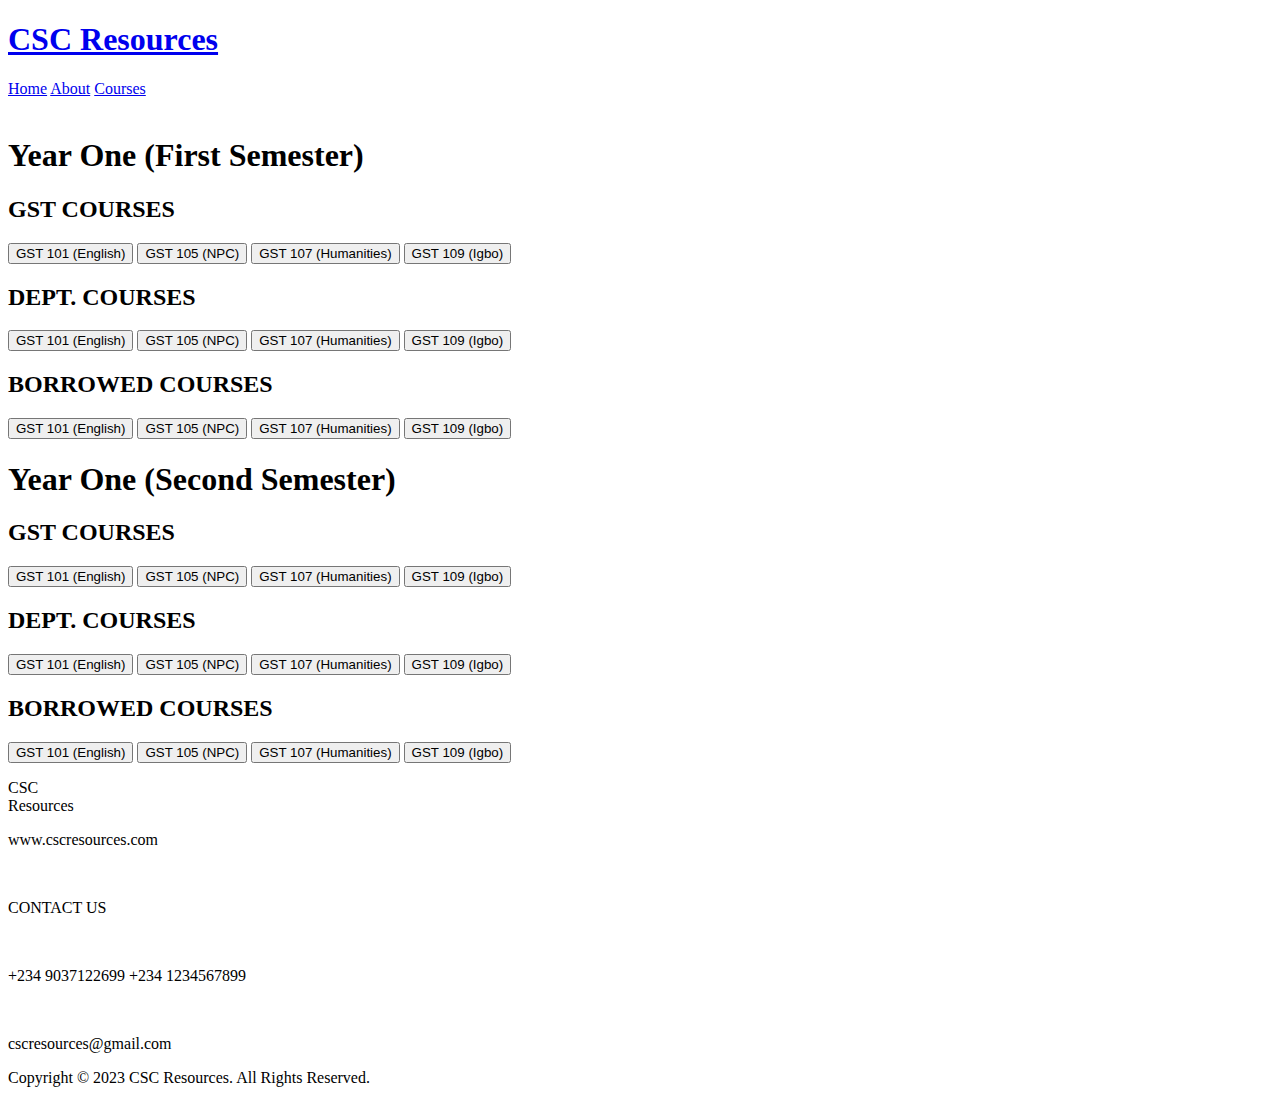
==== courses/year1.html @ 952d2955 "changed position of index.html" ====
<!DOCTYPE html>
<html lang="en">
<head>
    <meta charset="UTF-8">
    <meta name="viewport" content="width=device-width, initial-scale=1.0">
    <title>CSC RESOURCES</title>
    <link rel="stylesheet" href="year1.css">
    <link rel="preconnect" href="https://fonts.googleapis.com">
    <link rel="preconnect" href="https://fonts.gstatic.com" crossorigin>
    <link href="https://fonts.googleapis.com/css2?family=Montserrat:wght@500&family=PT+Serif+Caption:ital@1&family=Poppins:wght@100;300&display=swap" rel="stylesheet">
</head>
<body>
    <div class="container">
        <div class="container-1">
            
            <div class="navbar">
                <div class="logo">
                    <a href="index.html"><h1>CSC Resources</h1></a>
                </div>
    
                <nav>
                    <a href="../index.html">Home</a>
                    <a href="about.html">About</a>
                    <a href="#container-2">Courses</a>
                        
                    <div class="animation start-courses"></div>
                </nav>
            </div>
            <div class="circle">
                <img src="../images/group circle.png" alt="">
            </div>
        </div>

        <div id="container-2">
            <div class="card">
                <div class="top">
                    <h1>Year One (First Semester)</h1>
                    <div class="first">
                        <div class="gst">
                            <h2>GST COURSES</h2>
                            <a href="#"><button>GST 101 (English)</button></a>
                            <a href="#"><button>GST 105 (NPC)</button></a>
                            <a href="#"><button>GST 107 (Humanities)</button></a>
                            <a href="#"><button>GST 109 (Igbo)</button></a>
                        </div>
                        <div class="dept">
                            <h2>DEPT. COURSES</h2>
                            <a href="#"><button>GST 101 (English)</button></a>
                            <a href="#"><button>GST 105 (NPC)</button></a>
                            <a href="#"><button>GST 107 (Humanities)</button></a>
                            <a href="#"><button>GST 109 (Igbo)</button></a>
                        </div>
                        <div class="borrowed">
                            <h2>BORROWED COURSES</h2>
                            <a href="#"><button>GST 101 (English)</button></a>
                            <a href="#"><button>GST 105 (NPC)</button></a>
                            <a href="#"><button>GST 107 (Humanities)</button></a>
                            <a href="#"><button>GST 109 (Igbo)</button></a>
                        </div>
                    </div>
                </div>
                <div class="bottom">
                    <h1>Year One (Second Semester)</h1>
                    <div class="second">
                        <div class="gst">
                            <h2>GST COURSES</h2>
                            <a href="#"><button>GST 101 (English)</button></a>
                            <a href="#"><button>GST 105 (NPC)</button></a>
                            <a href="#"><button>GST 107 (Humanities)</button></a>
                            <a href="#"><button>GST 109 (Igbo)</button></a>
                        </div>
                        <div class="dept">
                            <h2>DEPT. COURSES</h2>
                            <a href="#"><button>GST 101 (English)</button></a>
                            <a href="#"><button>GST 105 (NPC)</button></a>
                            <a href="#"><button>GST 107 (Humanities)</button></a>
                            <a href="#"><button>GST 109 (Igbo)</button></a>
                        </div>
                        <div class="borrowed">
                            <h2>BORROWED COURSES</h2>
                            <a href="#"><button>GST 101 (English)</button></a>
                            <a href="#"><button>GST 105 (NPC)</button></a>
                            <a href="#"><button>GST 107 (Humanities)</button></a>
                            <a href="#"><button>GST 109 (Igbo)</button></a>
                        </div>
                    </div>
                </div>
            </div>
        </div>

        <footer>
            <div class="flex">
                <div class="first">
                    <p class="name">CSC <br> Resources</p>
                    <p>www.cscresources.com</p>
                </div>

                <div class="second">
                    <a href="#"><img src="../images/fb.png" alt=""></a>
                    <a href="#"><img src="../images/IG.png" alt=""></a>
                    <a href="#"><img src="../images/Twitter.png" alt=""></a>
                    <a href="#"><img src="../images/Youtube.png" alt=""></a>
                </div>

                <div class="third">
                    <p class="contact">CONTACT US</p>
                    <div class="phone">
                        <img src="../images/phone.png" alt="">
                        <p>+234 9037122699  +234 1234567899</p>
                    </div>
                    <div class="mail">
                        <img src="../images/mail.png" alt="">
                        <p>cscresources@gmail.com</p>
                    </div>
                </div>
            </div>

            <p class="copy">Copyright © 2023 CSC Resources. All Rights Reserved.</p>
        </footer>

    </div>    
            
</body>
</html>
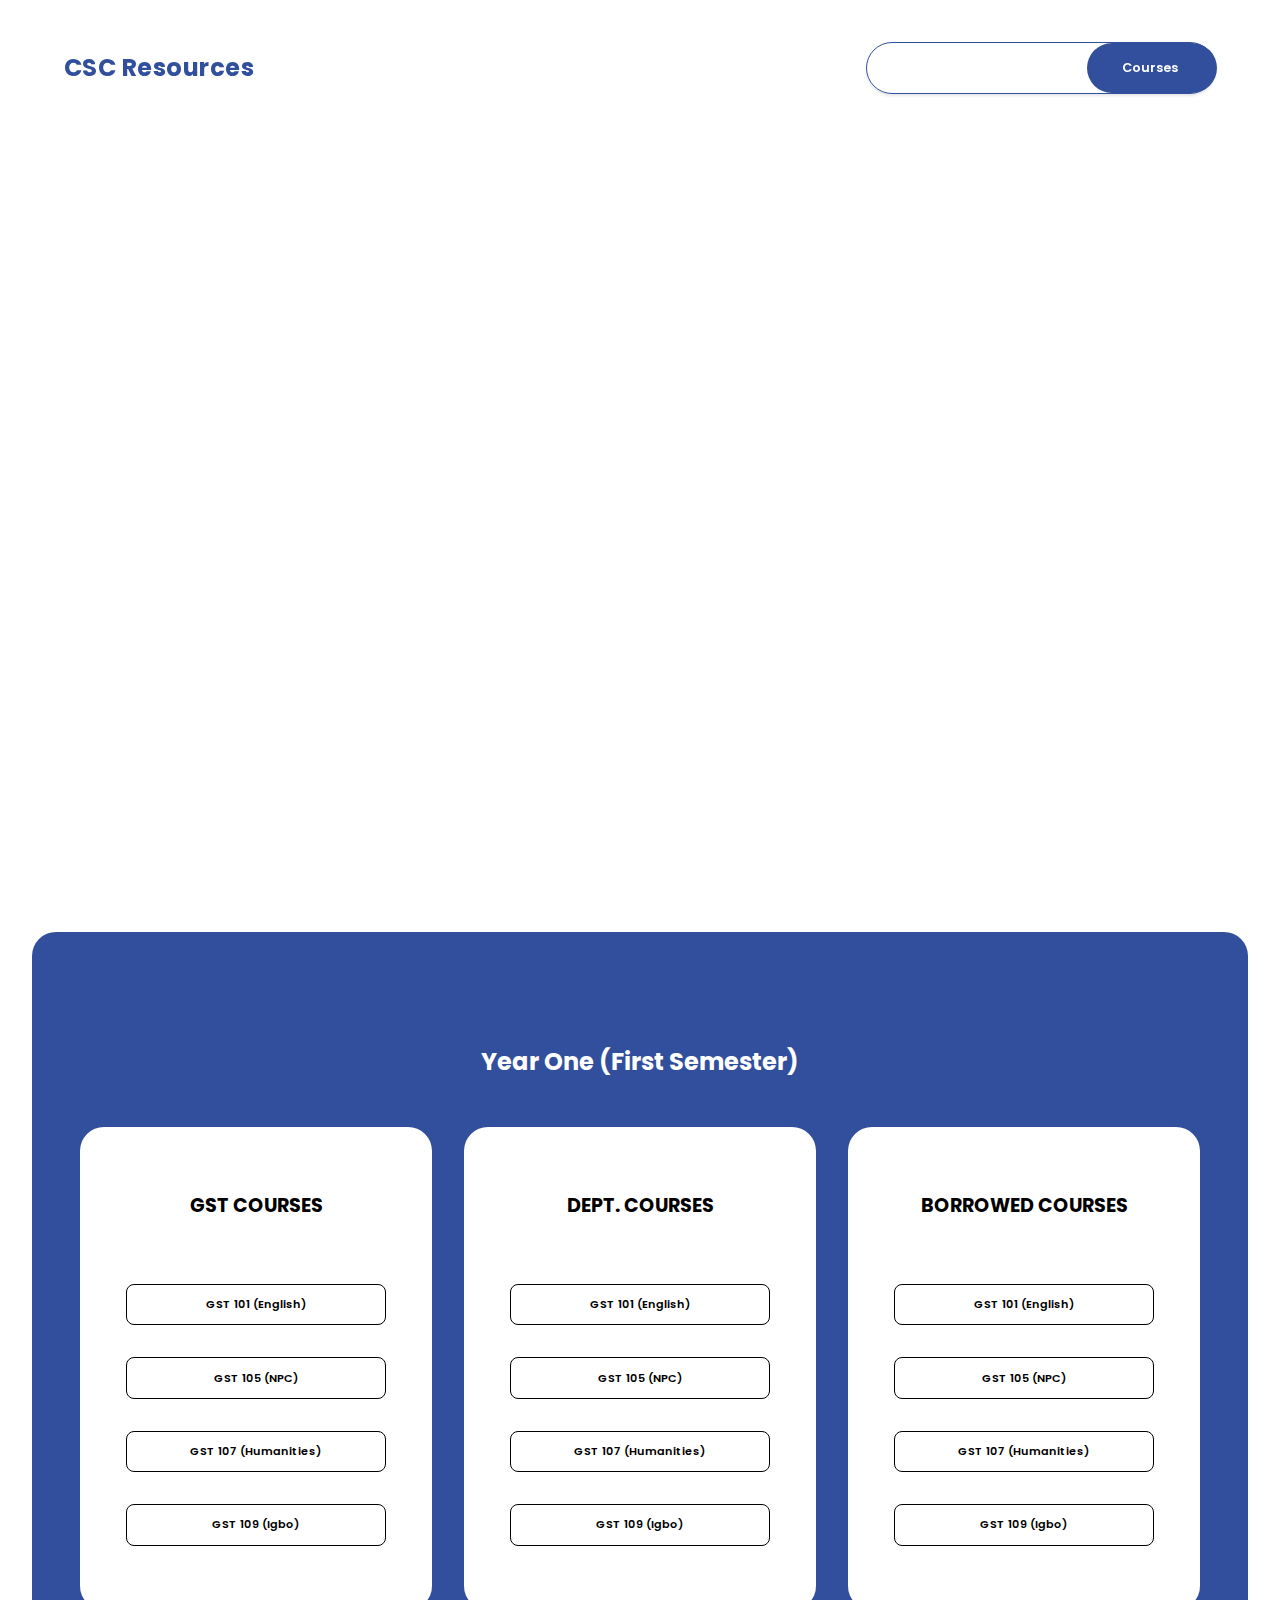
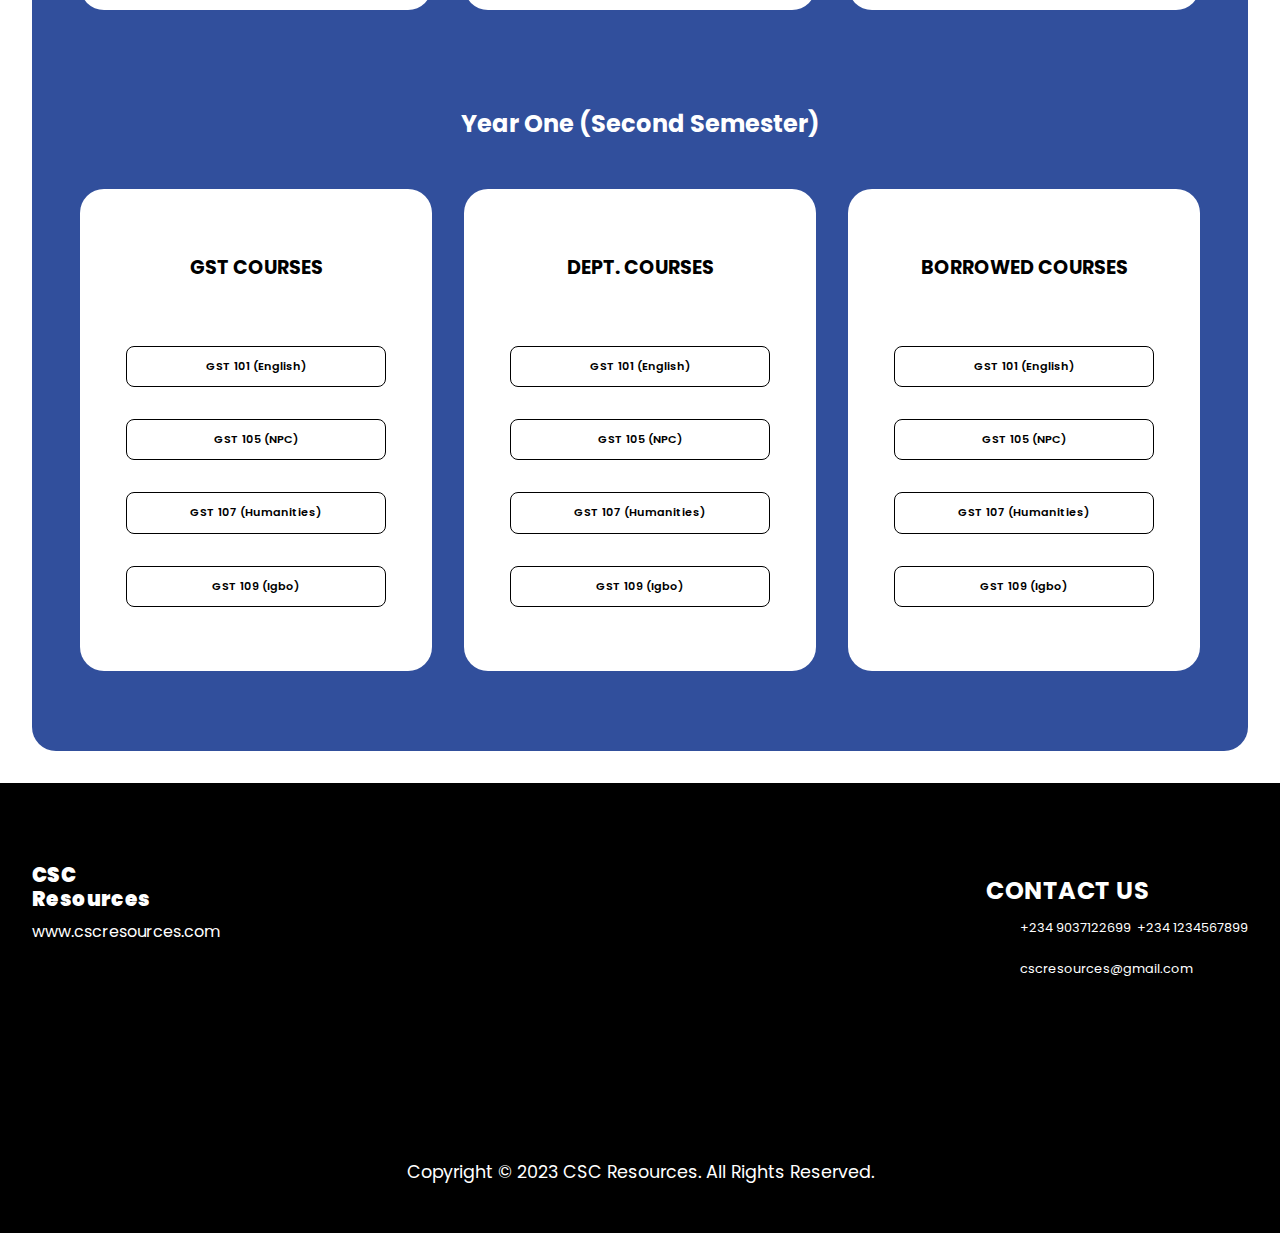
==== commit 441b8358: "made chnges in year1" ====
--- a/courses/year1.html
+++ b/courses/year1.html
@@ -106,7 +106,8 @@
                     <p class="contact">CONTACT US</p>
                     <div class="phone">
                         <img src="../images/phone.png" alt="">
-                        <p>+234 9037122699  +234 1234567899</p>
+                        <p>+234 9037122699</p><br>
+                        <p> +234 1234567899</p>
                     </div>
                     <div class="mail">
                         <img src="../images/mail.png" alt="">
--- a/courses/year1.css
+++ b/courses/year1.css
@@ -0,0 +1,513 @@
+* {
+    margin: 0;
+    padding: 0;
+    box-sizing: border-box;
+    text-decoration: none;
+    font-family: Poppins;
+    list-style: none;
+}
+
+.circle img {
+    position: relative;
+    right: 15rem;
+    width: 45rem;
+    height: 1/1;
+    z-index: 1;
+    display: none;
+}
+
+html {
+    scroll-behavior: smooth;
+}
+
+:root {
+    --primary-color: #fff;
+    --secondary-color: #314F9C;
+}
+
+.container {
+    position: relative;
+}
+
+.container-1 {
+    background-image: url(../images/black-community-college-enrollment\ 1.png);
+    width: 100%;
+    height: 100vh;
+    background-position-x: right;
+    background-position-y: top;
+    background-size: cover;
+    backface-visibility: hidden;
+    background-repeat: no-repeat;
+    padding: 1rem;
+}
+
+.navbar {
+    display: flex;
+    justify-content: space-between;
+    height: 20px;
+    align-items: center;
+    margin-top: 1rem;
+}
+
+.logo h1 {
+    font-size: 0.8rem;
+    font-weight: 700;
+    line-height: 120%;
+    letter-spacing: 0.0125rem;
+    color: var(--secondary-color);
+}
+nav {
+    position: relative;
+    background: transparent;
+    border-radius: 2rem;
+    border: 1px solid var(--secondary-color);
+    box-shadow: 0 2px 3px 0 rgba(0,0,0,.1);
+}
+
+nav a {
+    color: var(--primary-color);
+    text-decoration: none;
+    line-height: 30px;
+    position: relative;
+    z-index: 1;
+    display: inline-block;
+    text-align: center;
+    font-weight: 400;
+    font-size: 0.8rem;
+}
+
+nav .animation {
+    position: absolute;
+    height: 100%;
+    top: 0;
+    z-index: 0;
+    background-color: var(--secondary-color);
+    width: 10px;
+    border-radius: 2rem;
+    transition: all .5s ease 0s;
+}
+
+
+a:nth-child(1){
+    width: 50px;
+}
+
+nav .start-home,a:nth-child(1):hover~.animation {
+    width: 50px;
+    left: 0;
+    color: black;
+}
+a:nth-child(2){
+    width: 60px;
+}
+
+nav .start-about,a:nth-child(2):hover~.animation {
+    width: 60px;
+    left: 54px;
+    color: black;
+}
+a:nth-child(3){
+    width: 80px;
+}
+
+nav .start-courses,a:nth-child(3):hover~.animation {
+    width: 80px;
+    left: 120px;
+    color: black;
+}
+
+
+
+#container-2 {
+    padding: 2rem;
+}
+
+.card {
+    background-color: var(--secondary-color);
+    border-radius: 1.5rem;
+    padding: 2rem;
+    color: var(--primary-color);
+    text-align: center;
+}
+
+.top h1,.bottom h1  {
+    font-size: 1.5rem;
+    margin-top: 3rem;
+}
+
+.gst,.dept,.borrowed{
+    background-color: var(--primary-color);
+    color: black;
+    width: 80%;
+    height: 350px;
+    margin: 2rem auto;
+    padding: 2rem;
+    gap: 1rem;
+    border-radius: 1.5rem;
+    text-align: center;
+}
+
+.gst h2,.dept h2,.borrowed h2 {
+    padding: 0.2rem;
+    font-size: 1rem;
+}
+
+.gst a button,.dept a button,.borrowed a button  {
+    width: 90%;
+    padding: 0.7rem 0;
+    border-radius: 0.5rem;
+    border: 1px solid black;
+    background-color: var(--primary-color);
+    display: flex;
+    justify-content: center;
+    align-items: center;
+    align-self: center;
+    gap: 2rem;
+    text-align: center;
+    font-weight: 600;
+    margin: 2rem auto;
+    cursor: pointer;
+    font-size: 0.7rem;
+}
+
+footer {
+    height: 90vh;
+    width: 100%;
+    background: black;
+    color: var(--primary-color);
+    padding: 0 2rem;
+    margin-top: 15rem;
+    display: flex;
+    flex-direction: column;
+    justify-content: space-between;
+}
+
+footer .flex {
+    display: grid;
+    grid-template-rows: 1fr 1fr 1fr;
+    margin-top: 4rem;
+}
+
+.second img {
+    padding: 0 0.5rem;
+    margin-top: 2.5rem;
+}
+
+footer .name {
+    font-size: 1.5rem;
+    font-weight: 900;
+    line-height: 120%;
+    letter-spacing: 0.025rem;
+    padding-bottom: 0.5rem;
+}
+
+footer .contact {
+    font-size: 1.5rem;
+    font-weight: 700;
+    line-height: 1.5rem; /* 100% */
+    letter-spacing: 0.03rem;
+    margin-top: 1rem;
+}
+
+.mail,.phone{
+    display: flex;
+    gap: 0.2rem;
+    margin-top: 1rem;
+}
+
+.mail p, .phone p {
+    font-size: 0.8rem;
+}
+
+.mail img,.phone img {
+    padding-right: 0.5rem;
+    width: 30px;
+}
+
+footer .copy {
+    text-align: center;
+    margin-bottom: 2rem;
+    font-size: 1.1rem;
+}
+
+
+
+
+footer .copy {
+    text-align: center;
+    margin-bottom: 2rem;
+    font-size: 1.1rem;
+}
+
+@media (min-width: 478px) {
+   
+}
+@media (min-width: 640px) {
+
+    .logo h1 {
+        font-size: 1.2rem;
+    }
+
+    .container-2 {
+        color: black;
+        padding: 2rem;
+    }
+    
+}
+@media (min-width: 768px) {
+    .card {
+        background-color: var(--secondary-color);
+        border-radius: 1.5rem;
+        padding: 3rem;
+        color: var(--primary-color);
+        text-align: center;
+    }
+    
+    .top h1,.bottom h1  {
+        font-size: 1.5rem;
+        margin-top: 4rem;
+    }
+
+    .card .first,.card .second {
+        display: flex;
+        justify-content: center;
+        align-items: center;
+        gap: 2rem;
+        margin-top: 1rem;
+    }
+
+    .gst,.dept,.borrowed{
+        background-color: var(--primary-color);
+        color: black;
+        margin: 2rem auto;
+        height: auto;
+        gap: 0.5rem;
+        border-radius: 1.5rem;
+        text-align: center;
+        width: 33%;
+        padding: 2rem;
+        flex-shrink: 1;
+    }
+    
+    .gst h2,.dept h2,.borrowed h2 {
+        padding: 2rem;
+        font-size: 1.2rem;
+    }
+    
+    .gst a button,.dept a button,.borrowed a button  {
+        width: 90%;
+        padding: 0.7rem 0;
+        border-radius: 0.5rem;
+        border: 1px solid black;
+        background-color: var(--primary-color);
+        gap: 2rem;
+        text-align: center;
+        font-weight: 600;
+        margin: 2rem auto;
+    }
+
+
+   footer {
+    height: 60vh;
+    display: flex;
+}
+
+   footer .flex {
+    display: flex;
+    justify-content: space-between;
+    align-items: flex-start;
+    margin-top: 4rem;
+}
+
+.flex .first,.flex .second,.flex .third {
+    margin-top: 0;
+    margin-bottom: 0;
+    display: block;
+}
+
+.second img {
+    padding: 0 0.5rem;
+    
+}
+footer .name {
+    font-size: 1rem;
+    font-weight: 900;
+    line-height: 120%;
+    letter-spacing: 0.025rem;
+    padding-bottom: 0.5rem;
+}
+
+footer .contact {
+    font-size: 1rem;
+    font-weight: 700;
+    line-height: 1.5rem; /* 100% */
+    letter-spacing: 0.03rem;
+    margin-top: 1rem;
+}
+
+.mail,.phone{
+    display: flex;
+    margin-top: 1rem;
+}
+
+.mail img,.phone img {
+    padding-right: 0.5rem;
+}
+
+footer .copy {
+    text-align: center;
+    margin-top: -5rem;
+    font-size: 1.1rem;
+}
+
+}
+@media (min-width: 1024px) {
+    .container-1 {
+        background-image: url(../images/black-community-college-enrollment\ 1.png);
+        width: 100%;
+        height: 100vh;
+        background-position-x: right;
+        background-position-y: top;
+        background-size: cover;
+        padding: 2rem;
+    }
+    
+    .navbar {
+        display: flex;
+        justify-content: space-between;
+        height: 40px;
+        align-items: center;
+        padding: 0 2rem;
+    }
+    
+    .logo h1 {
+        font-size: 1.5rem;
+        font-style: normal;
+        font-weight: 700;
+        line-height: 120%;
+        letter-spacing: 0.03rem;
+    }
+    
+    nav {
+        position: relative;
+        background: transparent;
+        border-radius: 2rem;
+        border: 1px solid var(--secondary-color);
+        box-shadow: 0 2px 3px 0 rgba(0,0,0,.1);
+    }
+    
+    nav a {
+        color: var(--primary-color);
+        text-decoration: none;
+        line-height: 50px;
+        position: relative;
+        z-index: 1;
+        display: inline-block;
+        text-align: center;
+        font-weight: 600;
+    }
+    
+    nav .animation {
+        position: absolute;
+        height: 100%;
+        top: 0;
+        z-index: 0;
+        background-color: var(--secondary-color);
+        width: 100px;
+        border-radius: 2rem;
+        transition: all .5s ease 0s;
+    }
+    
+    
+    a:nth-child(1){
+        width: 100px;
+    }
+    
+    nav .start-home,a:nth-child(1):hover~.animation {
+        width: 100px;
+        left: 0;
+        color: black;
+    }
+    a:nth-child(2){
+        width: 110px;
+    }
+    
+    nav .start-about,a:nth-child(2):hover~.animation {
+        width: 110px;
+        left: 100px;
+        color: black;
+    }
+    a:nth-child(3){
+        width: 130px;
+    }
+    
+    nav .start-courses,a:nth-child(3):hover~.animation {
+        width: 130px;
+        left: 220px;
+        color: black;
+    }
+    
+    
+    nav ul {
+        display: flex;
+        gap: 4rem;
+    }
+
+  
+
+
+    footer {
+        height: 50vh;
+        width: 100%;
+        background: black;
+        color: var(--primary-color);
+        padding: 1rem 2rem;
+        margin-top: 0;
+    }
+    
+    .flex {
+        display: flex;
+        justify-content: space-between;
+        align-items: start;
+    }
+    
+    .second img {
+        padding: 0 0.5rem;
+    }
+    footer .name {
+        font-size: 1.25rem;
+        font-weight: 900;
+        line-height: 120%;
+        letter-spacing: 0.025rem;
+        padding-bottom: 0.5rem;
+    }
+    
+    footer .contact {
+        font-size: 1.5rem;
+        font-style: normal;
+        font-weight: 700;
+        line-height: 1.5rem; /* 100% */
+        letter-spacing: 0.03rem;
+    }
+    
+    .mail,.phone{
+        display: flex;
+        margin-top: 1rem;
+    }
+    
+    .mail img,.phone img {
+        padding-right: 0.5rem;
+    }
+    
+    footer .copy {
+        text-align: center;
+        margin-top: 2rem;
+    }
+    
+}
+@media (min-width: 1280px) {
+   
+}
+@media (min-width: 1536px) {
+   
+}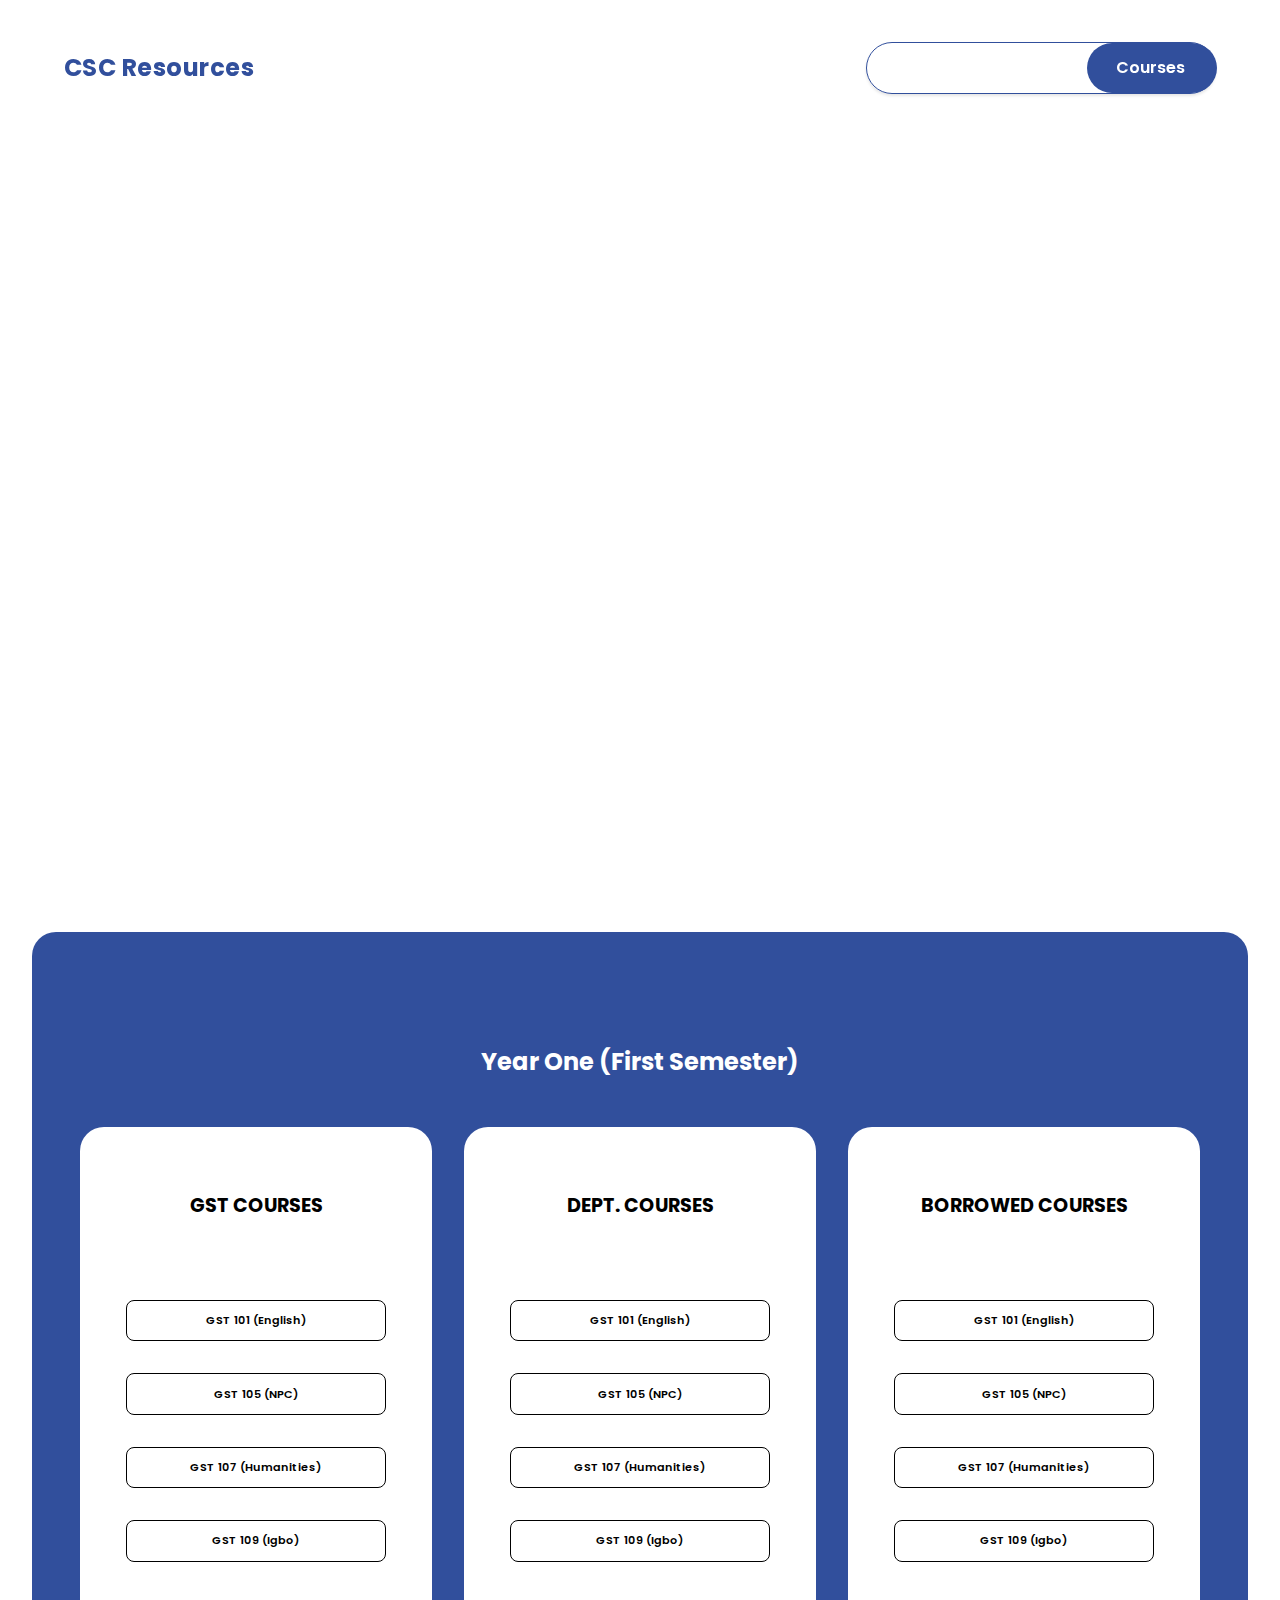
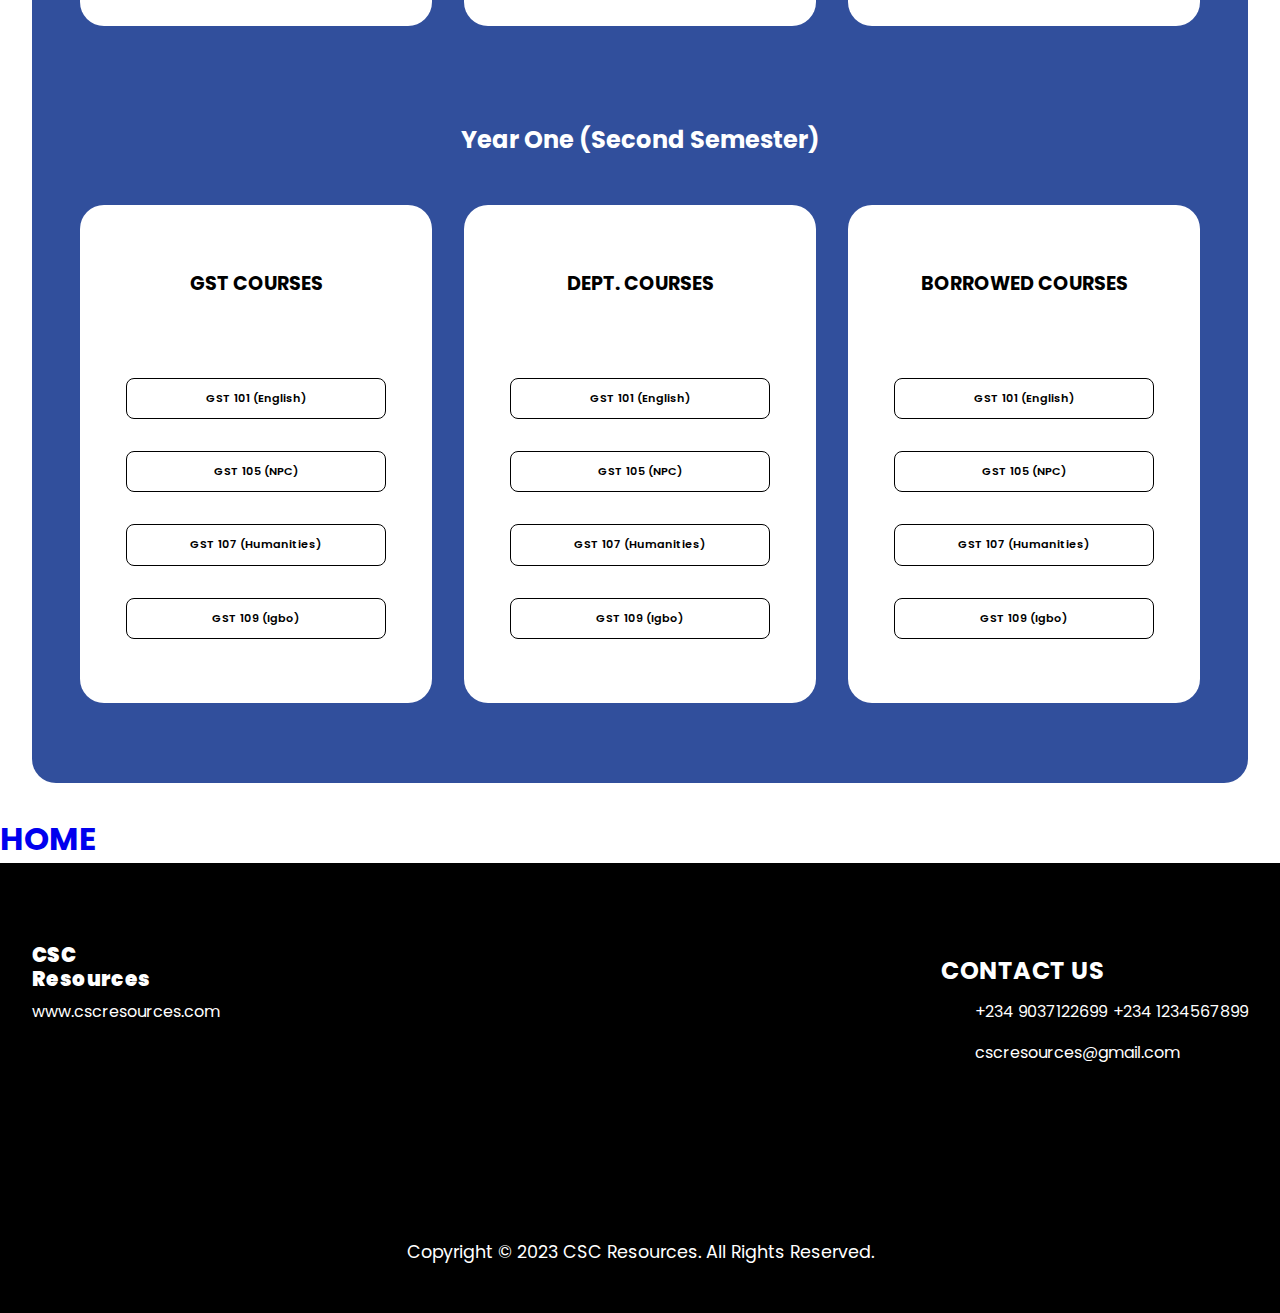
==== commit 39f5a5f9: "multiple changes" ====
--- a/courses/year1.html
+++ b/courses/year1.html
@@ -88,6 +88,17 @@
             </div>
         </div>
 
+        <div class="container-3">
+            <div class="prev">
+                <a href="../index.html"><h1>HOME</h1></a>
+                <div class="box">
+                    
+                </div>
+            </div>
+
+            <div class="next"></div>
+        </div>
+
         <footer>
             <div class="flex">
                 <div class="first">
--- a/courses/year1.css
+++ b/courses/year1.css
@@ -125,7 +125,7 @@
 .card {
     background-color: var(--secondary-color);
     border-radius: 1.5rem;
-    padding: 2rem;
+    padding: 1rem;
     color: var(--primary-color);
     text-align: center;
 }
@@ -150,6 +150,7 @@
 .gst h2,.dept h2,.borrowed h2 {
     padding: 0.2rem;
     font-size: 1rem;
+    margin-bottom: 3rem;
 }
 
 .gst a button,.dept a button,.borrowed a button  {
@@ -162,13 +163,19 @@
     justify-content: center;
     align-items: center;
     align-self: center;
-    gap: 2rem;
     text-align: center;
     font-weight: 600;
-    margin: 2rem auto;
+    margin: 1rem auto;
     cursor: pointer;
     font-size: 0.7rem;
-}
+    transition: all 0.5s ease;
+}
+
+.card button:hover {
+    transform: scale(0.98);
+    background-color: var(--secondary-color);
+    color: var(--primary-color);
+} 
 
 footer {
     height: 90vh;
@@ -239,7 +246,7 @@
     font-size: 1.1rem;
 }
 
-@media (min-width: 478px) {
+@media (min-width: 300px) {
    
 }
 @media (min-width: 640px) {
@@ -255,6 +262,43 @@
     
 }
 @media (min-width: 768px) {
+
+    .logo h1 {
+        font-size: 1.5rem;
+    }
+
+    nav a {
+        font-size: 1rem;
+        line-height: 35px;
+    }
+
+    a:nth-child(1){
+        width: 70px;
+    }
+    
+    nav .start-home,a:nth-child(1):hover~.animation {
+        width: 70px;
+        left: 0;
+        color: black;
+    }
+    a:nth-child(2){
+        width: 80px;
+    }
+    
+    nav .start-about,a:nth-child(2):hover~.animation {
+        width: 80px;
+        left: 80px;
+        color: black;
+    }
+    a:nth-child(3){
+        width: 100px;
+    }
+    
+    nav .start-courses,a:nth-child(3):hover~.animation {
+        width: 100px;
+        left: 160px;
+        color: black;
+    }
     .card {
         background-color: var(--secondary-color);
         border-radius: 1.5rem;
@@ -350,6 +394,10 @@
     margin-top: 1rem;
 }
 
+.mail p, .phone p {
+    font-size: 1rem;
+}
+
 .mail img,.phone img {
     padding-right: 0.5rem;
 }
